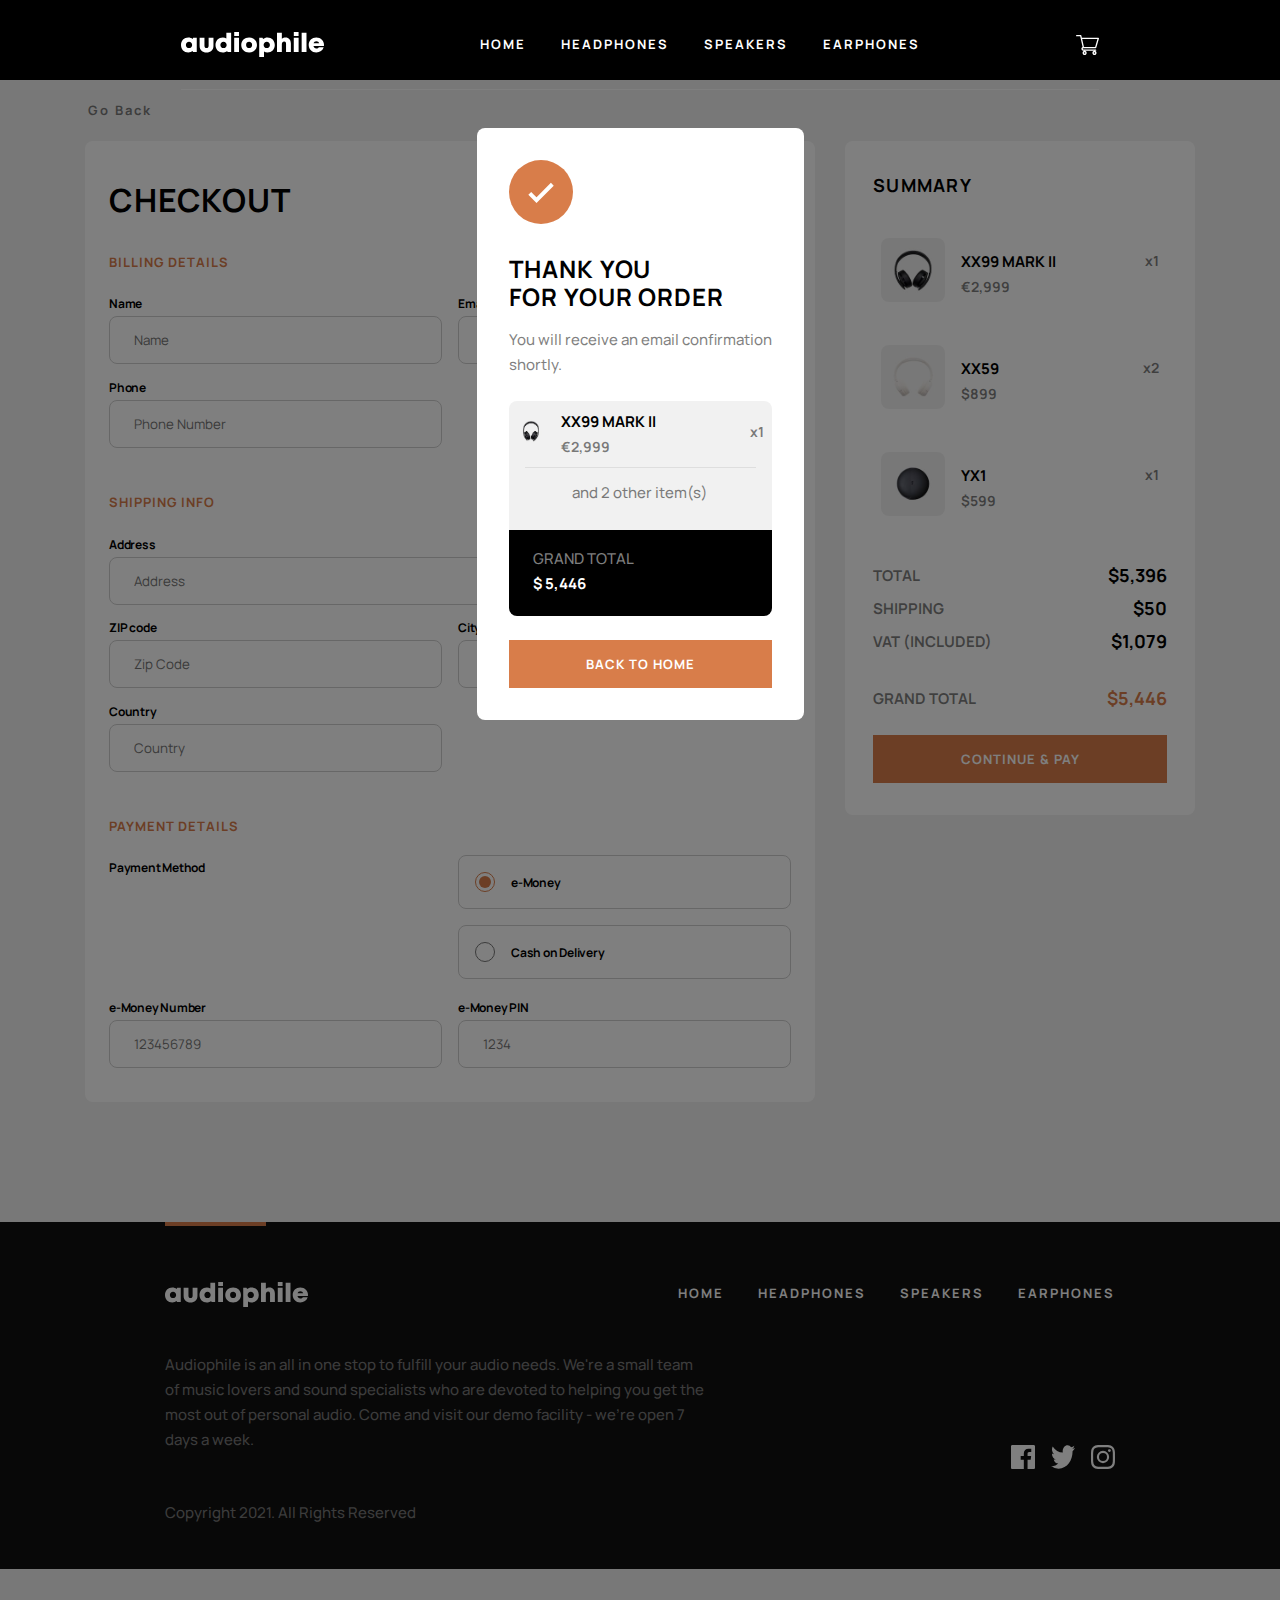
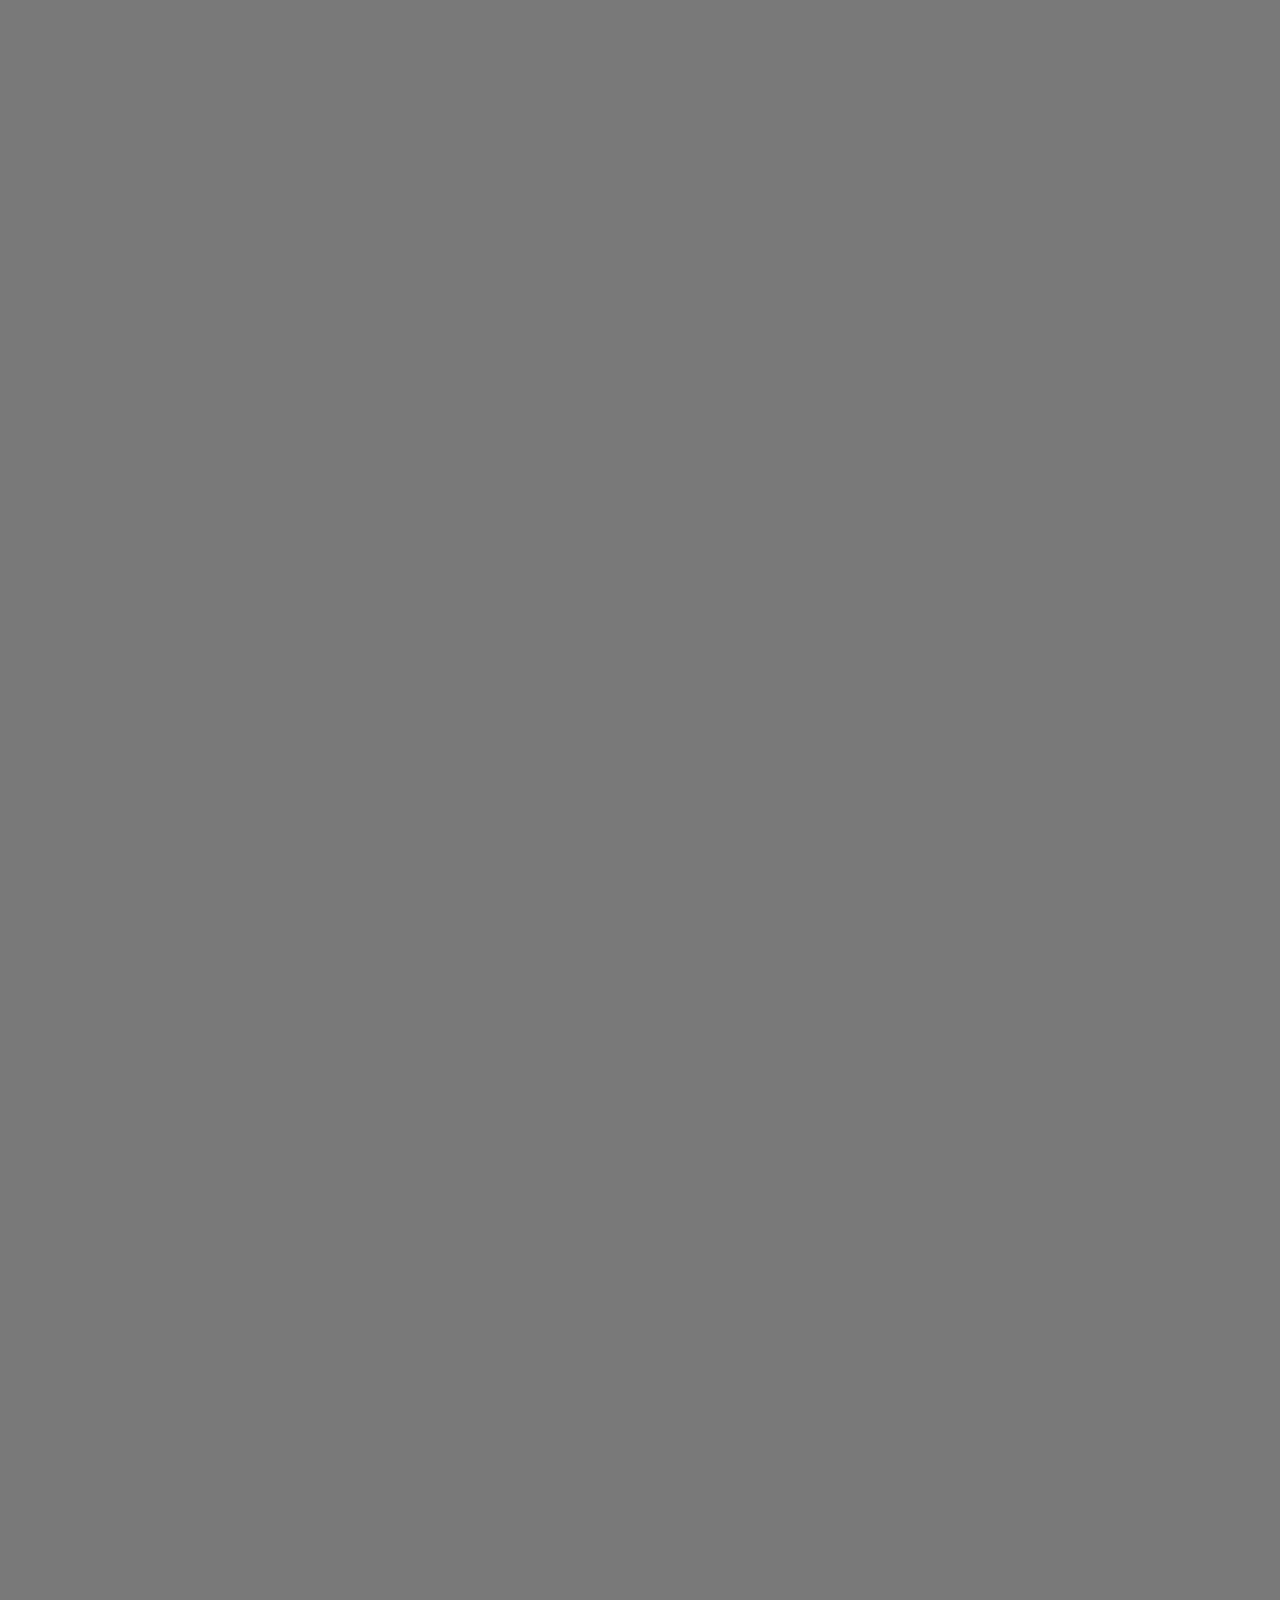
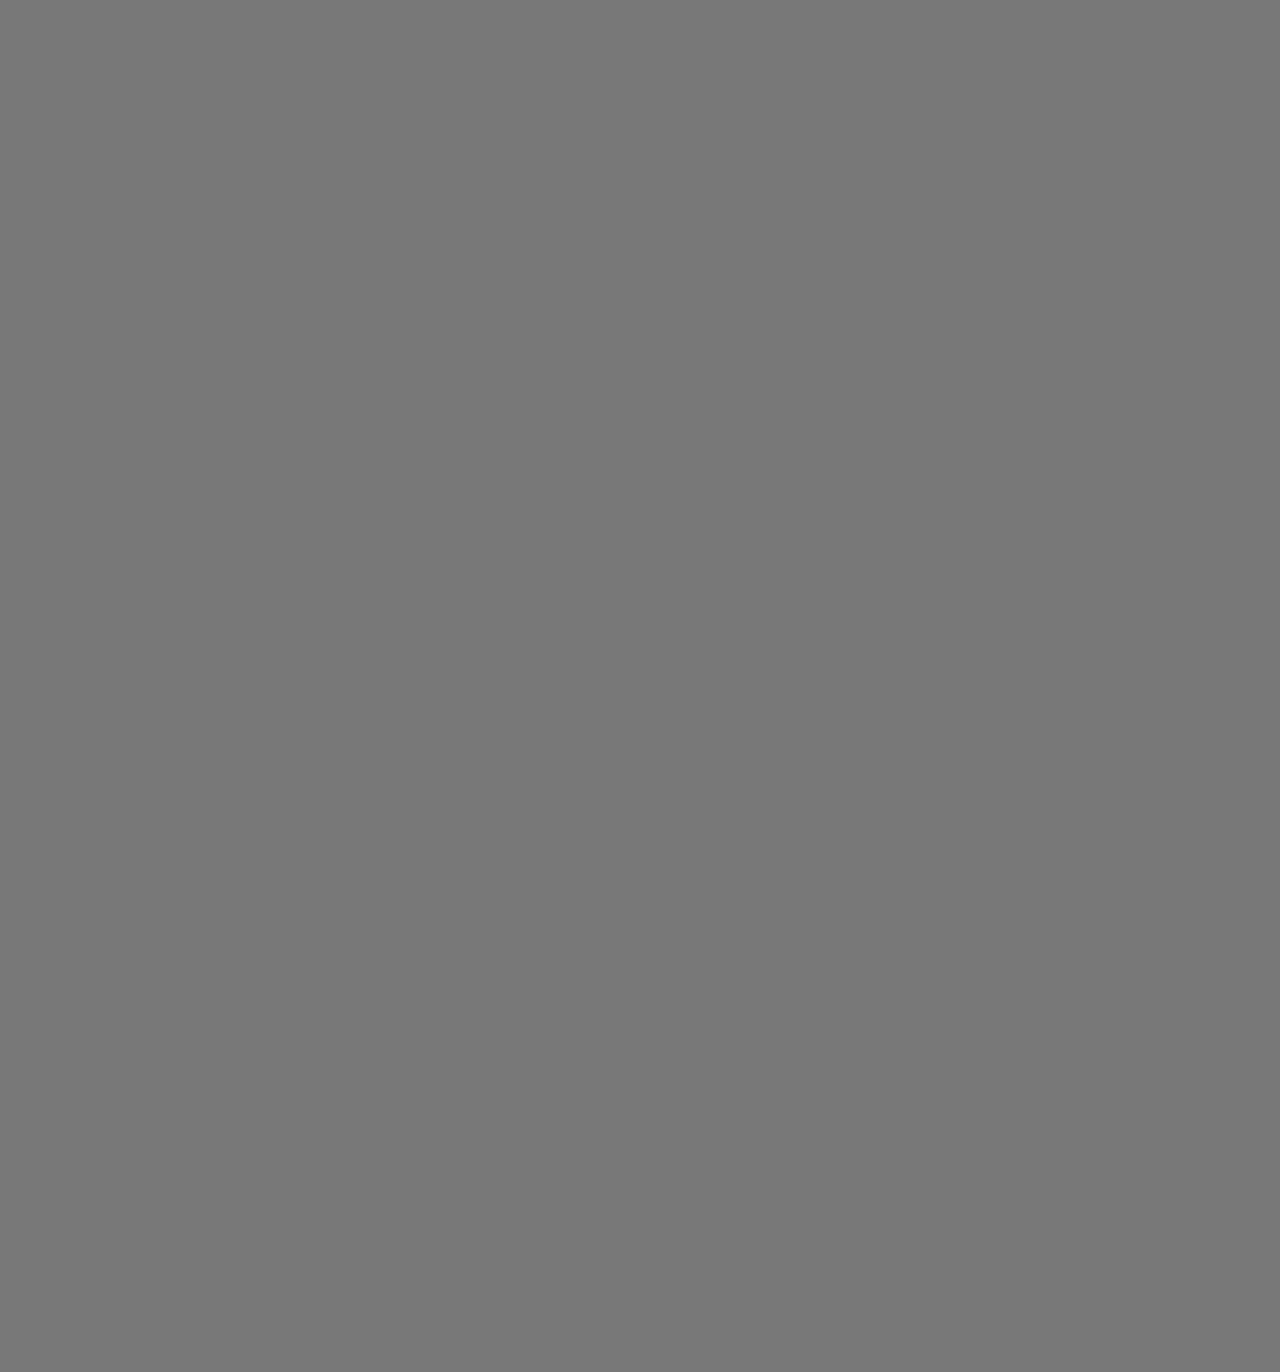
==== checkout-success.html @ 03354e26 "all page design done" ====
<!DOCTYPE html>
<html lang="en">

<head>
    <meta charset="UTF-8">
    <meta name="viewport" content="width=device-width, initial-scale=1.0">
    <link rel="icon" type="image/png" sizes="32x32" href="assets/img/favicon-32x32.png">
    <link rel="preconnect" href="https://fonts.googleapis.com">
    <link rel="preconnect" href="https://fonts.gstatic.com" crossorigin>
    <link href="https://fonts.googleapis.com/css2?family=Manrope:wght@400;500;700&display=swap" rel="stylesheet">
    <link rel="stylesheet" href="styles.css" type="text/css">
    <link rel="stylesheet" href="headphones-category.css" type="text/css">
    <link rel="stylesheet" href="xx99-headphones.css" type="text/css">
    <link rel="stylesheet" href="checkout.css" type="text/css">
    <title>Audiophile | Checkout</title>
</head>

<body>
    <div class="navbar-bg"></div>
    <div class="navbar-container">
        <div class="navbar-mobile">
            <div class="menu-mobile">
                <img src="assets/img/shared/tablet/icon-hamburger.svg" alt="burger-menu">
            </div>
            <a class="logo-mobile" href="index.html">
                <img src="assets/img/shared/desktop/logo.svg" alt="Audiophile-logo">
            </a>
            <div class="navbar-desktop-menu">
                <a href="index.html">home</a>
                <a href="headphones-category.html">headphones</a>
                <a href="#">speakers</a>
                <a href="#">earphones</a>
            </div>
            <div class="cart-mobile">
                <img src="assets/img/shared/desktop/icon-cart.svg" alt="shopping-cart">
            </div>
        </div>
    </div>
    <div class="modal-bg">
        <div class="modal-box-success">
            <div><img src="assets/img/checkout/icon-order-confirmation.svg" alt="order-confirm"></div>
            <div class="confirm-header">thank you <br>for your order</div>
            <div class="confirm-text">You will receive an email confirmation shortly.</div>
            <div class="order-box">
                <div class="cart-item">
                    <div class="cart-img">
                        <img src="assets/img/cart/image-xx99-mark-two-headphones.jpg" alt="XX99 mark 2 headphones">
                    </div>
                    <div class="cart-item-info">
                        <div class="item-name">XX99 MARK II</div>
                        <div class="item-price">€2,999</div>
                    </div>
                    <div class="amount-box">
                        <div class="item-price">
                            x1
                        </div>
                    </div>
                </div>
                <div class="see-more">and 2 other item(s)</div>
                <div class="grand-total-black">
                    <div class="master-total">grand total</div>
                    <div>$ 5,446</div>
                </div>
            </div>
            <a href="index.html">
                <button class="btn-orange">
                    back to home
                </button>
            </a>
        </div>
    </div>
    <div class="go-back">
        <a href="headphones-category.html">go back</a>
    </div>
    <div class="main-content-box">
        <form class="checkout-form">
            <div class="underheader">checkout</div>
            <div class="thirdheader">billing details</div>
            <div class="row-box">
                <div class="named-box">
                    <label for="name">Name</label>
                    <input type="text" class="checkout-input" placeholder="Name" id="name">
                </div>
                <div class="named-box">
                    <label for="email">Email</label>
                    <input type="email" class="checkout-input" placeholder="Email Address" id="email">
                </div>
            </div>
            <div class="bottom-box">
                <label for="phone">Phone</label>
                <input type="tel" class="checkout-input" placeholder="Phone Number" id="phone">
            </div>
            <div class="thirdheader">shipping info</div>
            <div class="full-box">
                <label for="address">Address</label>
                <input type="text" class="checkout-input" placeholder="Address" id="address">
            </div>
            <div class="row-box">
                <div class="named-box">
                    <label for="zip">ZIP code</label>
                    <input type="text" class="checkout-input" placeholder="Zip Code" id="zip">
                </div>
                <div class="named-box">
                    <label for="city">City</label>
                    <input type="text" class="checkout-input" placeholder="City" id="city">
                </div>
            </div>
            <div class="bottom-box">
                <label for="country">Country</label>
                <input type="text" class="checkout-input" placeholder="Country" id="country">
            </div>
            <div class="thirdheader">payment details</div>
            <div class="row-box">
                <div class="payment">payment method</div>
                <div class="radio-box">
                    <label for="e-money" class="radio-button">
                        <input type="radio" name="payment" id="e-money" checked />
                        <p>e-Money</p>
                    </label>
                    <label for="cod" class="radio-button">
                        <input type="radio" name="payment" id="cod" />
                        <p>Cash on Delivery</p>
                    </label>
                </div>
            </div>
            <div class="row-box">
                <div class="named-box">
                    <label for="e-money-number">e-Money Number</label>
                    <input type="tel" class="checkout-input" placeholder="123456789" id="e-money-number">
                </div>
                <div class="named-box">
                    <label for="e-money-pin">e-Money PIN</label>
                    <input type="number" class="checkout-input" placeholder="1234" id="e-money-pin">
                </div>
            </div>
        </form>
        <div class="modal-box">
            <div class="cart-top">
                <div class="cart-top-left">summary</div>
            </div>
            <div class="cart-contents">
                <div class="cart-item">
                    <div class="cart-img">
                        <img src="assets/img/cart/image-xx99-mark-two-headphones.jpg" alt="XX99 mark 2 headphones">
                    </div>
                    <div class="cart-item-info">
                        <div class="item-name">XX99 MARK II</div>
                        <div class="item-price">€2,999</div>
                    </div>
                    <div class="amount-box">
                        <div class="item-price">
                            x1
                        </div>
                    </div>
                </div>
                <div class="cart-item">
                    <div class="cart-img">
                        <img src="assets/img/cart/image-xx59-headphones.jpg" alt="XX59 headphones">
                    </div>
                    <div class="cart-item-info">
                        <div class="item-name">XX59</div>
                        <div class="item-price">$899</div>
                    </div>
                    <div class="amount-box">
                        <div class="item-price">
                            x2
                        </div>
                    </div>
                </div>
                <div class="cart-item">
                    <div class="cart-img">
                        <img src="assets/img/cart/image-yx1-earphones.jpg" alt="YX1 earphones">
                    </div>
                    <div class="cart-item-info">
                        <div class="item-name">YX1</div>
                        <div class="item-price">$599</div>
                    </div>
                    <div class="amount-box">
                        <div class="item-price">
                            x1
                        </div>
                    </div>
                </div>
            </div>
            <div class="cart-totals">
                <div class="totals-left">total</div>
                <div class="totals-right">$5,396</div>
            </div>
            <div class="cart-totals">
                <div class="totals-left">shipping</div>
                <div class="totals-right">$50</div>
            </div>
            <div class="cart-totals">
                <div class="totals-left">vat (included)</div>
                <div class="totals-right">$1,079</div>
            </div>
            <div class="grand-total">
                <div class="totals-left">grand total</div>
                <div class="grand-price">$5,446</div>
            </div>
            <a href="checkout-success.html">
                <button class="btn-orange">
                    continue & pay
                </button>
            </a>
        </div>
    </div>
    <div class="footer">
        <div class="top-rectangle"></div>
        <div class="logo-mobile">
            <img src="assets/img/shared/desktop/logo.svg" alt="Audiophile-logo">
        </div>
        <div class="footer-links">
            <a href="index.html">home</a>
            <a href="headphones-category.html">headphones</a>
            <a href="#">speakers</a>
            <a href="#">earphones</a>
        </div>
        <div class="footer-info">Audiophile is an all in one stop to fulfill your audio needs. We're a small team of
            music lovers and sound specialists who are devoted to helping you get the most out of personal audio. Come
            and visit our demo facility - we’re open 7 days a week.</div>
        <span class="copyright">
            Copyright 2021. All Rights Reserved
        </span>
        <div class="social-media">
            <img src="assets/img/shared/desktop/icon-facebook.svg" alt="facebook">
            <img src="assets/img/shared/desktop/icon-twitter.svg" alt="twitter">
            <img src="assets/img/shared/desktop/icon-instagram.svg" alt="instagram">
        </div>
    </div>
</body>

</html>
---- styles.css ----
* {
    box-sizing: border-box;
    font-family: 'Manrope', sans-serif;
}

:root {
    --primary: #D87D4A;
    --secondary: #101010;
    --tertiary: #F1F1F1;
    --quadrary: #FAFAFA;
    --quintary: #FBAF85;
}

body {
    display: flex;
    flex-direction: column;
    font-size: 15px;
    line-height: 25px;
    font-weight: 500;
    background-color: var(--quadrary);
    margin: 0;
}

h1 {
    font-size: 56px;
    font-weight: 700;
    line-height: 58px;
    letter-spacing: 2px;
    text-transform: uppercase
}

h2 {
    font-size: 40px;
    font-weight: 700;
    line-height: 44px;
    letter-spacing: 1.5px;
    text-transform: uppercase;
}

h3 {
    font-size: 32px;
    font-weight: 700;
    line-height: 36px;
    letter-spacing: 1.15px;
    text-transform: uppercase;
}

h4 {
    font-size: 28px;
    font-weight: 700;
    line-height: 38px;
    letter-spacing: 2px;
    text-transform: uppercase;
}

h5 {
    font-size: 24px;
    font-weight: 700;
    line-height: 38px;
    letter-spacing: 1.7px;
    text-transform: uppercase;
}

h6 {
    font-size: 18px;
    font-weight: 700;
    line-height: 33px;
    letter-spacing: 1.3px;
    text-transform: uppercase;
}

.overline {
    font-size: 14px;
    font-weight: 400;
    line-height: 19px;
    letter-spacing: 10px;
    text-transform: uppercase;
    color: var(--primary);
}

.subtitle {
    font-size: 13px;
    font-weight: 700;
    line-height: 25px;
    letter-spacing: 1px;
    text-transform: uppercase;
    color: var(--primary);
}

#orange-highlight {
    color: #D87D4A;
}

#banner-text {
    color: #787878;
}

.btn-orange {
    font-size: 13px;
    font-weight: 700;
    letter-spacing: 1px;
    text-transform: uppercase;
    border: none;
    color: #FFF;
    background-color: var(--primary);
    padding-right: 30px;
    padding-left: 30px;
    height: 48px;
}

.btn-orange:hover {
    cursor: pointer;
    background-color: var(--quintary);
}

.btn-white {
    font-size: 13px;
    font-weight: 700;
    letter-spacing: 1px;
    text-transform: uppercase;
    border: 1px solid #000;
    background-color: transparent;
    color: #000;
    padding-right: 30px;
    padding-left: 30px;
    height: 48px;
}

.btn-white:hover {
    cursor: pointer;
    background-color: #000;
    color: #FFF;
}

.btn-black {
    font-size: 13px;
    font-weight: 700;
    letter-spacing: 1px;
    text-transform: uppercase;
    background-color: #000;
    border: 1px solid #000;
    margin: 0 auto;
    color: #FFF;
    padding-right: 30px;
    padding-left: 30px;
    height: 48px;
}

.btn-black:hover {
    background-color: #4C4C4C;
    cursor: pointer;
}

.btn-transp {
    font-size: 13px;
    font-weight: 700;
    letter-spacing: 1px;
    text-transform: uppercase;
    border: none;
    opacity: 50%;
    height: 48px;
}

.btn-transp:hover {
    cursor: pointer;
    opacity: 0%;
    color: var(--primary);
}

.navbar-container {
    opacity: 100%;
    border-bottom: 1px solid #FFFFFF0F;
    position:absolute;
    height: 90px;
    width: 100%;
    display: flex;
    padding: 24px;
    z-index: 2;
}

.navbar-mobile {
    display: flex;
    justify-content: space-between;
    align-items: center;
    width: inherit;
}

.navbar-desktop-menu {
    display: none;
    gap: 35px;
}

.menu-mobile, .logo-mobile, .cart-mobile {
    display: flex;
}

.menu-mobile:hover, .logo-mobile:hover, .cart-mobile:hover {
    cursor: pointer;
}

.hero-banner {
    position: relative;
    margin-bottom: 60px;
}

.hero-banner img {
    width: 100%;
    margin-top: -30px;
}

.mobile-img {
    display: block;
}

.tablet-img {
    display: none;
}

.desktop-img {
    display: none;
}

.mobile-banner {
    display: block;
}

.tablet-banner {
    display: none;
}

.desktop-banner {
    display: none;
}

.hero-banner-text {
    position: absolute;
    top: 25%;
    left: 0;
    right: 0;
    margin: 0 auto;
    text-align: center;
    padding: 24px;
    max-width: 328px;
    display: flex;
    flex-direction: column;
    align-items: center;
    justify-content: center;
}

.hero-banner .overline {
    color: #FFFFFF80;
}

.hero-banner-text h1 {
    color: #FFF;
    font-size: 36px;
    line-height: 40px;
    letter-spacing: 1.29px;
}

.hero-main-text {
    color: #FFF;
    opacity: 75%;
    padding-bottom: 28px;
}

.center-aligner {
    margin: 0 auto;
    max-width: 100%;
}

.products {
    display: flex;
    flex-direction: column;
}

.product-container {
    height: 217px;
    width: -webkit-fill-available;
    background-color: transparent;
    display: flex;
    align-items: center;
    padding-left: 24px;
    padding-right: 24px;
    margin-bottom: 16px;
    color: #787878;
}

.product-container:hover {
    cursor: pointer;
}

.container-bg {
    background-color: var(--tertiary);
    border-radius: 8px;
    height: 165px;
    width: 100%;
    position: relative;
    display: flex;
    flex-direction: column;
    justify-content: flex-end;
    align-items: center;
}

.product-img {
    height: fit-content;
    width: auto;
    position: absolute;
    left: 50%;
    top: -52px;
    margin-left: -82px;
}

.product-img img {
    max-height: 150px;
    width: auto;
}

.product-header {
    font-size: 15px;
    font-weight: 700;
    letter-spacing: 1.07px;
    text-transform: uppercase;
    padding-bottom: 15px;
    color: #000;
}

.shop-item {
    font-size: 13px;
    font-weight: 700;
    letter-spacing: 1px;
    text-transform: uppercase;
    display: flex;
    padding-bottom: 20px;
}

.shop-item:hover {
    color: #D87D4A;
}

.orange-arrow {
    font-size: 15px;
    font-weight: 700;
    text-transform: uppercase;
    color: var(--primary);
}

.speaker-product-box {
    background-color: var(--primary);
    width: auto;
    height: 600px;
    margin-left: 24px;
    margin-right: 24px;
    padding-bottom: 24px;
    border-radius: 8px;
    position: relative;
    display: flex;
    flex-direction: column;
    align-items: center;
    text-align: center;
    overflow-x: hidden;
}

.outer-circle, .middle-circle, .smol-circle {
    border-radius: 50%;
    border: 1px solid #FFFFFF80;
    background-color: transparent;
    left: 50%;
}

.outer-circle {
    width: 558px;
    height: 558px;
    position: absolute;
    margin-left: -279px;
    margin-top: -121px;
}

.middle-circle {
    width: 320px;
    height: 320px;
    position: absolute;
    margin-left: -160px;
    margin-top: -2px;
}

.smol-circle {
    width: 279px;
    height: 279px;
    position: absolute;
    margin-left: -139.5px;
    margin-top: 19px;
}

.preview-img-desktop {
    display: none;
}

.preview-img img {
    margin: 55px auto 24px auto;
    max-height: 207px;
}

.preview-header {
    font-size: 36px;
    font-weight: 700;
    color: #FFF;
    letter-spacing: 1.29px;
    line-height: 40px;
    padding-bottom: 24px;
}

.preview-maintext {
    font-size: 15px;
    font-weight: 500;
    color: #FFFFFFBF;
    line-height: 25px;
    padding-left: 24px;
    padding-right: 24px;
    padding-bottom: 24px;
}

.product-header-mobile-black {
    font-size: 28px;
    font-weight: 700;
    letter-spacing: 2px;
    color: #000;
    text-transform: uppercase;
    margin: 24px;
}

.zx7-product-box {
    height: 320px;
    max-width: 100%;
    margin: 24px;
    display: flex;
    flex-direction: column;
    align-items: flex-start;
    justify-content: space-around;
    position: relative;
    overflow-y: hidden;
    border-radius: 8px;
}

.zx7-product-box img {
    max-width: 100%;
    object-fit: cover;
    border-radius: 8px;
    position: absolute;
    z-index: -1;
}

.zx7-mobile {
    display: contents;
}

.zx7-tablet {
    display: none;
}

.zx7-desktop {
    display: none;
}

.yx1-product-box {
    height: fit-content;
    max-width: 100%;
    display: flex;
    flex-direction: column;
}

.yx1-mobile {
    display: contents;
}

.yx1-tablet {
    display: none;
}

.yx1-desktop {
    display: none;
}

.yx1-product-box img {
    margin: 0 24px;
    border-radius: 8px;
}

.yx1-container {
    background-color: var(--tertiary);
    height: 200px;
    margin: 24px;
    display: flex;
    align-items: center;
    border-radius: 8px;
}

.info-box {
    width: 100%;
    height: fit-content;
    text-align: center;
    padding: 0 24px;
    margin-top: 100px;
    display: flex;
    flex-direction: column;
}

.info-box img {
    max-height: 300px;
    border-radius: 8px;
}

.info-text-box {
    display: flex;
    flex-direction: column;
}

.info-img-mobile {
    display: block;
}

.info-img-tablet {
    display: none;
}

.info-img-desktop {
    display: none;
}


.info-text {
    color: #787878;
}

.footer {
    background-color: var(--secondary);
    color: #787878;
    width: 100%;
    height: fit-content;
    display: flex;
    flex-direction: column;
    align-items: center;
    margin-top: 120px;
}

.top-rectangle {
    background-color: var(--primary);
    height: 4px;
    width: 101px;
    margin: 0px auto 48px 137px;
}

.footer-links {
    margin: 48px auto;
    display: flex;
    flex-direction: column;
    text-align: center;
    gap: 10px;
}


a {
    text-decoration: none;
    color: #FFF;
    font-size: 13px;
    font-weight: 700;
    letter-spacing: 2px;
    line-height: 25px;
    text-transform: uppercase;
    padding-top: 10px;
    padding-bottom: 10px;
}

a:hover {
    cursor: pointer;
    color: var(--primary);
}

.btn-orange a:hover {
    cursor: pointer;
    color: #FFF;
}

.footer-info {
    margin: 0 24px;
    text-align: center;
    padding-bottom: 48px;
}

.copyright {
    display: inline;
}

.social-media {
    display: flex;
    margin: 48px;
    gap: 16px;
}

.social-media:hover {
    cursor: pointer;
    background: var(--primary);
}

.modal-bg-menu {
    background-color: #00000080;
    height: 820%;
    width: 100%;
    position: absolute;
    z-index: 1;
}

.modal-box-menu {
    position: relative;
    height: fit-content;
    width: auto;
    background-color: #fff;
    border-radius: 0 0 8px 8px;
    margin-top: 90px;
    padding: 32px 28px;
    z-index: 2;
}

@media (min-width: 768px) {
    .navbar-container {
        border-bottom: none;
        padding: 40px;
    }

    .navbar-mobile {
        border-bottom: 1px solid #FFFFFF0F;
        padding-bottom: 40px;
    }

    .hero-banner {
        margin-bottom: 100px;
    }
    
    .products {
        flex-direction: row;
        margin: 16px 40px;
        max-width: 100%;
        gap: 10px;
        padding-bottom: 40px;
    }

    .product-container {
        padding-left: 0;
        padding-right: 0;
    }

    .mobile-img {
        display: none;
    }

    .tablet-img {
        display: contents;
    }

    .hero-banner-text {
        max-width: 390px;
    }

    .hero-banner-text h1 {
        font-size: 56px;
        line-height: 58px;
        letter-spacing: 2px;
        max-width: 400px;
    }

    .speaker-product-box {
        margin: 0 40px;
        height: 720px;
    }

    .preview-img img {
        margin-bottom: 82px;
    }

    .preview-header {
        font-size: 56px;
        line-height: 58px;
        letter-spacing: 2px;
    }

    .preview-maintext {
        max-width: 379px;
    }

    .outer-circle {
        height: 944px;
        width: 944px;
        margin-left: -472px;
        margin-top: -288px;
    }
    
    .middle-circle {
        height: 542px;
        width: 542px;
        margin-left: -271px;
        margin-top: -87px;
    }
    
    .smol-circle {
        height: 472px;
        width: 472px;
        margin-left: -236px;
        margin-top: -52px;
    }
    
    .btn-black {
        position: relative;
        margin-top: 20px;
    }
    
    .zx7-product-box {
        margin: 32px 40px;
    }
    
    .zx7-mobile {
        display: none;
    }
    
    .zx7-tablet {
        display: contents;
    }
    
    .yx1-mobile {
        display: none;
    }
    
    .yx1-tablet  {
        display: contents;
    }
    
    .yx1-product-box img {
        max-height: 320px;
        margin: 0;
    }
    
    .yx1-product-box {
        flex-direction: row;
        max-width: 100%;
        padding: 0 40px;
        gap: 10px;
        justify-content: center;
    }
    
    .yx1-container {
        margin: 0;
        height: auto;
        width: -webkit-fill-available;
    }
    
    .info-img-mobile {
        display: none;
    }
    
    .info-img-tablet {
        display: block;
    }
    
    h4 {
        max-width: 573px;
        margin: 40px auto 32px auto;
        font-size: 40px;
        line-height: 44px;
    }
    
    .info-text {
        max-width: 573px;
        margin: auto;
    }
    
    .top-rectangle {
        margin-left: 40px;
    }
    
    .logo-mobile {
        margin: 8px auto 0 40px;
    }
    
    .footer-links {
        flex-direction: row;
        margin-left: 40px;
        margin-right: auto;
        gap: 34px;
    }
    
    .footer-info {
        text-align: left;
        margin-left: 40px;
        margin-right: 40px;
    }
    
    .copyright {
        display: flex;
        margin-right: auto;
        margin-left: 40px;
    }
    
    .social-media {
        position: relative;
        margin: 0 40px 20px auto;
        bottom: 28px;
    }
}

@media (min-width: 1280px) {
    .navbar-container {
        border-bottom: none;
    }
    
    .menu-mobile {
        display: none;
    }
    
    .navbar-mobile {
        margin: -40px 141px;
        padding-bottom: 0;
    }
    
    .navbar-desktop-menu {
        display: flex;
    }
    
    .navbar-mobile a {
        gap: 35px;
    }
    
    .navbar-mobile .logo-mobile {
        margin: 0;
    }
    
    .navbar-mobile .cart-mobile {
        margin: 0;
    }
    
    .tablet-img {
        display: none;
    }
    
    .desktop-img {
        display: block;
    }
    
    .hero-banner-text {
        margin: 0 165px;
        text-align: left;
        align-items: flex-start;
        padding: 0;
    }
    
    .hero-main-text {
        max-width: 349px;
    }

    .product-container {
        width: -webkit-fill-available;
    }
    
    .speaker-product-box {
        flex-direction: row;
        justify-content: space-evenly;
        height: 560px;
        overflow: hidden;
        max-width: 1110px;
    }

    .outer-circle {
        height: 944px;
        width: 944px;
        margin-left: -672px;
        margin-top: 288px;
    }
    
    .middle-circle {
        height: 542px;
        width: 542px;
        margin-left: -467px;
        margin-top: 276px;
    }
    
    .smol-circle {
        height: 472px;
        width: 472px;
        margin-left: -432px;
        margin-top: 276px;
    }
    
    .preview-img {
        display: none;
    }
    
    .preview-img-desktop {
        display: block;
        position: absolute;
        left: 50%;
        margin-left: -402px;
    }
    
    .preview-img-desktop img {
        max-height: 420px;
        position: relative;
        margin-top: 200px;
        margin-left: 35px;
    }

    .zx9-maintext {
        display: flex;
        flex-direction: column;
        align-items: flex-start;
        text-align: left;
        position: absolute;
        left: 50%;
        margin-left: 116px;
    }

    .zx9-maintext .preview-maintext {
        padding-left: 0;
    }

    .zx9-maintext .btn-black {
        margin-left: 0;
    }

    .products {
        margin: 0 165px;
        gap: 30px;
        max-width: 1110px;
    }

    .speaker-product-box {
        margin: 0 165px;
    }

    .zx7-tablet {
        display: none;
    }

    .zx7-desktop {
        display: contents;
    }
    
    .zx7-product-box {
        margin: 48px 165px;
        align-items: center;
    }

    .zx7-product-box .product-header-mobile-black {
        position: absolute;
        right: 50%;
        margin-right: 160px;
    }

    .yx1-tablet {
        display: none;
    }

    .yx1-desktop {
        display: contents;
    }

    .yx1-product-box {
        margin: 0 165px;
        padding: 0;
    }

    .yx1-container {
        max-width: 560px;
    }

    .info-img-tablet {
        display: none;
    }

    .info-img-desktop {
        display: contents;
    }

    .info-box img {
        max-height: fit-content;
        width: 490px;
    }

    .info-box {
        flex-direction: row;
        justify-content: center;
        align-items: center;
        padding: 0 165px;
    }

    .info-text-box {
        flex-direction: column;
        text-align: left;
    }

    h4 {
        max-width: 500px;
    }

    .info-text {
        max-width: 445px;
        margin: 0;
    }

    .footer {
        align-items: flex-start;
    }

    .top-rectangle {
        margin-left: 165px;
    }

    .logo-mobile {
        margin-left: 165px;
    }

    .footer-links {
        margin: 0 165px 0 auto;
        position: relative;
        top: -36px;
    }

    .footer-info {
        margin-left: 165px;
        width: 540px;
    }

    .copyright {
        margin-left: 165px;
    }

    .social-media {
        margin-right: 165px;
        bottom: 80px;
    }

    .modal-bg-menu {
        display: none;
    }
}
---- xx99-headphones.css ----
.modal-bg {
    background-color: #00000080;
    height: 820%;
    width: 100%;
    position: absolute;
    z-index: 1;
}

.modal-box {
    position: relative;
    height: fit-content;
    width: 327px;
    background-color: #fff;
    border-radius: 8px;
    margin-top: 128px;
    margin-right: 24px;
    margin-left: auto;
    padding: 32px 28px;
    z-index: 2;
}

.cart-top {
    display: flex;
    justify-content: space-between;
    margin-bottom: 32px;
}

.cart-top-left {
    font-size: 18px;
    font-weight: 700;
    text-transform: uppercase;
    letter-spacing: 1.29px;
}

.cart-top-right a {
    color: #00000080;
    text-decoration: underline;
    text-transform: capitalize;
    letter-spacing: normal;
}

.cart-top-right a:hover {
    color: #D87D4A;
    cursor: pointer;
}

.cart-contents {
    display: flex;   
    flex-direction: column;
    gap: 20px;
}

.cart-item {
    display: flex;
    justify-content: space-between;
    align-items: center;
}

.cart-img img {
    height: 64px;
    width: 64px;
    border-radius: 8px;
}

.cart-item .amount-box .reduce-amount {
    height: 32px;
    width: 32px;
}

.cart-item .amount-box input {
    height: 32px;
    width: 32px;
}

.cart-item .amount-box .increase-amount {
    height: 32px;
    width: 32px;
}

.cart-item-info {
    display: flex;
    flex-direction: column;
    align-items: flex-start;
    width: 95px;
}

.item-name {
    font-weight: 700;
}

.item-price {
    font-size: 14px;
    font-weight: 700;
    color: #00000080;
    letter-spacing: 0px;
}

.cart-totals {
    display: flex;
    justify-content: space-between;
    text-transform: uppercase;
    font-weight: 700;
    margin-top: 32px;
    margin-bottom: 24px;
}

.totals-left {
    color: #00000080;
}

.totals-right {
    color: #000;
    font-size: 18px;
}

.modal-box .btn-orange {
    width: 100%;
}

.navbar-container {
    z-index: 2;
}

.navbar-bg {
    background-color: #000;
    width: 100%;
    height: 80px;
}

.go-back a {
    display: none;
}

.product-image-tablet {
    display: none;
}

.product-text-box {
    align-items: flex-start;
    text-align: left;
}

.amount-box {
    display: flex;
    gap: 16px;
    align-items: center;
}

.product-text-box .btn-orange {
    margin-top: 0;
}

.product-price {
    font-size: 18px;
    font-weight: 700;
    letter-spacing: 1.29px;
    color: #000;
    padding-top: 16px;
    padding-bottom: 16px;
}

input {
    width: 40px;
    height: 48px;
    border: none;
    background-color: #F1F1F1;
    border-left: none;
    border-right: none;
    margin: 0;
    text-align: center;
}

.reduce-amount, .increase-amount {
    height: 48px;
    width: 40px;
    margin: 0 -3px;
    border: none;
    color: #00000080;
    font-weight: 700;
}

.features-box {
    display: flex;
    flex-direction: column;
    margin: 88px 24px
}

.underheader {
    font-size: 24px;
    font-weight: 700;
    letter-spacing: .86px;
    line-height: 36px;
    text-transform: uppercase;
    margin-bottom: 24px;
    text-align: center;
}

.product-text-box .underheader {
    color: #000;
    text-align: left;
}

.features-box .underheader {
    text-align: left;
}

.features-maintext {
    color: #787878;
    margin-bottom: 88px;
}

.stuff-inside {
    display: flex;
    flex-direction: column;
}

.stuff-list {
    display: flex;
    flex-direction: column;
    line-height: 25px;
    margin-bottom: 8px;
}

.stuff-amount {
    color: #D87D4A;
    font-weight: 700;
}

.stuff-thing {
    padding-left: 24px;
    font-weight: 500;
    color: #787878;
    text-transform: capitalize;
}

.image-set {
    display: flex;
    flex-direction: column;
    max-width: 100%;
    margin: 0 24px 80px 24px;
}

.left-images {
    display: flex;
    flex-direction: column;
    align-items: center;
    gap: 20px;
    margin-bottom: 20px;
}

.right-image {
    display: flex;
    justify-content: center;
}

.left-images img {
    max-height: 174px;
    border-radius: 8px;
}

.right-image img {
    max-height: 368px;
    border-radius: 8px;
}

.recommendations {
    display: flex;
    flex-direction: column;
    align-items: center;
    max-width: 100%;
    margin: 0 24px 100px 24px;
}

.rec-item {
    display: flex;
    flex-direction: column;
    align-items: center;
    max-width: -webkit-fill-available;;
}

.rec-img-bg-mobile, .rec-img-bg-tablet, .rec-img-bg-desktop {
    border-radius: 8px;
}

.rec-img-bg-tablet {
    display: none;
}

.rec-img-bg-desktop {
    display: none;
}

.rec-item img {
    max-width: 100%;
    border-radius: 8px;
}

.rec-item .underheader {
    margin: 32px auto;
}

.rec-item .btn-orange {
    margin-bottom: 56px;
}



@media (min-width: 768px) {
    .modal-bg {
        height: 538%;
    }

    .go-back a {
        display: block;
        line-height: 25px;
        text-transform: capitalize;
        color: #00000080;
        margin-top: 33px;
        margin-left: 40px;
    }

    .product-image-mobile {
        display: none;
    }

    .product-image-tablet {
        display: contents;
    }

    .underheader {
        color: #000;
        margin: 17px auto 32px 0;
        font-weight: 700;
        font-size: 32px;
    }

    .center-aligner .product-container-preview {
        display: flex;
        flex-direction: row;
        gap: 69px;
        margin-top: 24px;
    }

    .center-aligner .product-container-preview .product-bg {
        height: 480px;
        width: 480px;
    }
    
    .product-image-tablet img {
        height: 318px;
        margin-top: 70px;
        margin-left: -106px;
    }

    .features-box {
        margin: 88px 40px;
    }
    
    .stuff-inside {
        flex-direction: row;
        justify-content: space-between;
    }

    .stuff-list {
        margin-right: auto;
        margin-left: 170px;
    }

    .image-set {
        flex-direction: row;
        justify-content: center;
        gap: 18px;
    }

    .recommendations {
        flex-direction: row;
        gap: 11px;
        margin: 0 40px 100px 40px;
    }

    .rec-img-bg-mobile {
        display: none;
    }

    .rec-img-bg-tablet {
        display: contents;
    }
}

@media (min-width: 1280px) {
    .modal-bg {
        height: 508%;
    }

    .recommendations {
        margin: 0 165px 100px 165px;
        max-width: 1110px;
    }

    .rec-img-bg-tablet {
        display: none;
    }

    .rec-img-bg-desktop {
        display: contents;
    }

    .product-bg .product-image-desktop img {
        margin-top: -80px;
        margin-left: -468px;
    }

    .features-box {
        max-width: 1110px;
        margin: 0 auto;
        flex-direction: row;
        gap: 125px;
    }
    .features-text {
        max-width: 635px;
    }

    .stuff-inside {
        flex-direction: column;
    }

    .stuff-list {
        margin-left: 0;
        margin-bottom: auto;
    }
    .stuff-amount {
        padding-bottom: 8px;
    }

    .left-images img {
        max-height: 280px;
        border-radius: 8px;
    }
    
    .right-image img {
        max-height: 592px;
        border-radius: 8px;
    }
}
---- checkout.css ----
body {
    background-color: #F1F1F1;
    height: 100%;
    width: 100%;
    overflow-x: hidden;
}

body .go-back a {
    display: block;
    color: #00000080;
    margin: 8px 24px;
}

label {
    font-size: 12px;
    font-weight: 700;
    letter-spacing: -.21px;
}

.main-content-box .modal-box {
    z-index: 0;
}

.modal-box-success {
    position: relative;
    height: fit-content;
    width: 327px;
    background-color: #fff;
    border-radius: 8px;
    margin: 128px auto auto auto;
    padding: 32px;
    z-index: 2;
}

.row-box {
    display: flex;
    flex-direction: column;
}

.named-box {
    display: flex;
    flex-direction: column;
}

.bottom-box {
    margin-bottom: 32px;
}

.main-content-box {
    display: flex;
    flex-direction: column;
    margin: 0 24px;
}

.checkout-form {
    display: flex;
    flex-direction: column;
    background-color: #fff;
    border-radius: 8px;
    padding: 24px;
}

.thirdheader {
    font-size: 13px;
    font-weight: 700;
    letter-spacing: .93px;
    line-height: 25px;
    text-transform: uppercase;
    color: #D87D4A;
    margin-bottom: 16px;
}

.checkout-form input {
    width: 100%;
    text-align: left;
    padding-left: 24px;
    border-radius: 8px;
    background-color: #fff;
    border: 1px solid #CFCFCF;
}

.checkout-form .underheader {
    text-align: left;
}
  
.checkout-input {
    margin-bottom: 10px;

}
  
.payment {
    font-size: 12px;
    font-weight: 700;
    letter-spacing: -.21px;
    text-transform: capitalize;
    width: 50%;
}

.radio-box  {
    width: 100%;
}

.radio-button {
    display: flex;
    align-items: center;
    border: 1px solid #CFCFCF;
    border-radius: 8px;
    margin-bottom: 16px;
}

.radio-box input[type="radio"] {
    width: 20px;
    height: 20px;
    margin: 16px;
}

.radio-box input[type="radio"]:checked {
    accent-color: #D87D4A;
}

.radio-button input[type="radio"]:checked {
    border: 1px solid #D87D4A;
}

.radio-button p {
    min-width: 94px;
}

.modal-box {
    margin: 32px 0 0 0;
    width: 100%;
}

.cart-contents {
    margin-bottom: 32px;
}

.cart-item {
    justify-content: flex-start;
}

.cart-item-info {
    margin-left: 16px;
}

.amount-box {
    margin-left: auto;
}

.cart-totals {
    margin-bottom: 8px;
    margin-top: 0;
}

.grand-total {
    margin-top: 32px;
    margin-bottom: 24px;
    display: flex;
    justify-content: space-between;
    text-transform: uppercase;
    font-weight: 700;
}

.grand-price {
    color: #D87D4A;
    font-size: 18px;
}

.confirm-header {
    font-size: 24px;
    font-weight: 700;
    letter-spacing: .86px;
    line-height: 28px;
    text-transform: uppercase;
    width: 263px;
    margin-top: 24px;
    margin-bottom: 16px;
}

.confirm-text {
    font-weight: 500;
    line-height: 25px;
    color: #00000080;
    width: 263px;
}

.order-box {
    background-color: #F1F1F1;
    border-radius: 8px;
    margin: 24px 0;
}

.order-box img {
    height: 32px;
    width: 28px;
}

.cart-item {
    padding: 8px;
}

.see-more {
    padding: 12px 0 25px 0;
    margin: 0 16px 0 16px;
    border-top: 1px solid #00000014;
    color: #00000080;
    text-align: center;
}

.grand-total-black {
    background-color: #000;
    color: #FFF;
    border-radius: 0 0 8px 8px;
    text-transform: uppercase;
    padding: 16px 24px 20px 24px;
    font-weight: 700;
}

.master-total {
    color: #FFFFFF80;
    font-weight: 500;
}



.modal-box-success .btn-orange {
    width: 100%;
}


@media (min-width: 768px) {
    .go-back {
        margin-left: 20px;
    }

    .main-content-box {
        margin: 0 40px;
    }

    .row-box {
        flex-direction: row;
        gap: 16px;
    }

    .named-box {
        width: 50%;
    }

    .bottom-box {
        max-width: 50%;
        padding-right: 8px;
    }

    .radio-box {
        width: 50%;
    }
}

@media (min-width: 1280px) {
    .main-content-box {
        flex-direction: row;
        justify-content: center;
        gap: 30px;
    }

    .go-back {
        position: relative;
        left: 50%;
        margin-left: -576px;
    }

    .checkout-form {
        width: 730px;
    }

    .modal-box {
        width: 350px;
        margin: 0;
    }

    .amount-box {
        margin-top: 10px;
        margin-bottom: auto;
    }
}
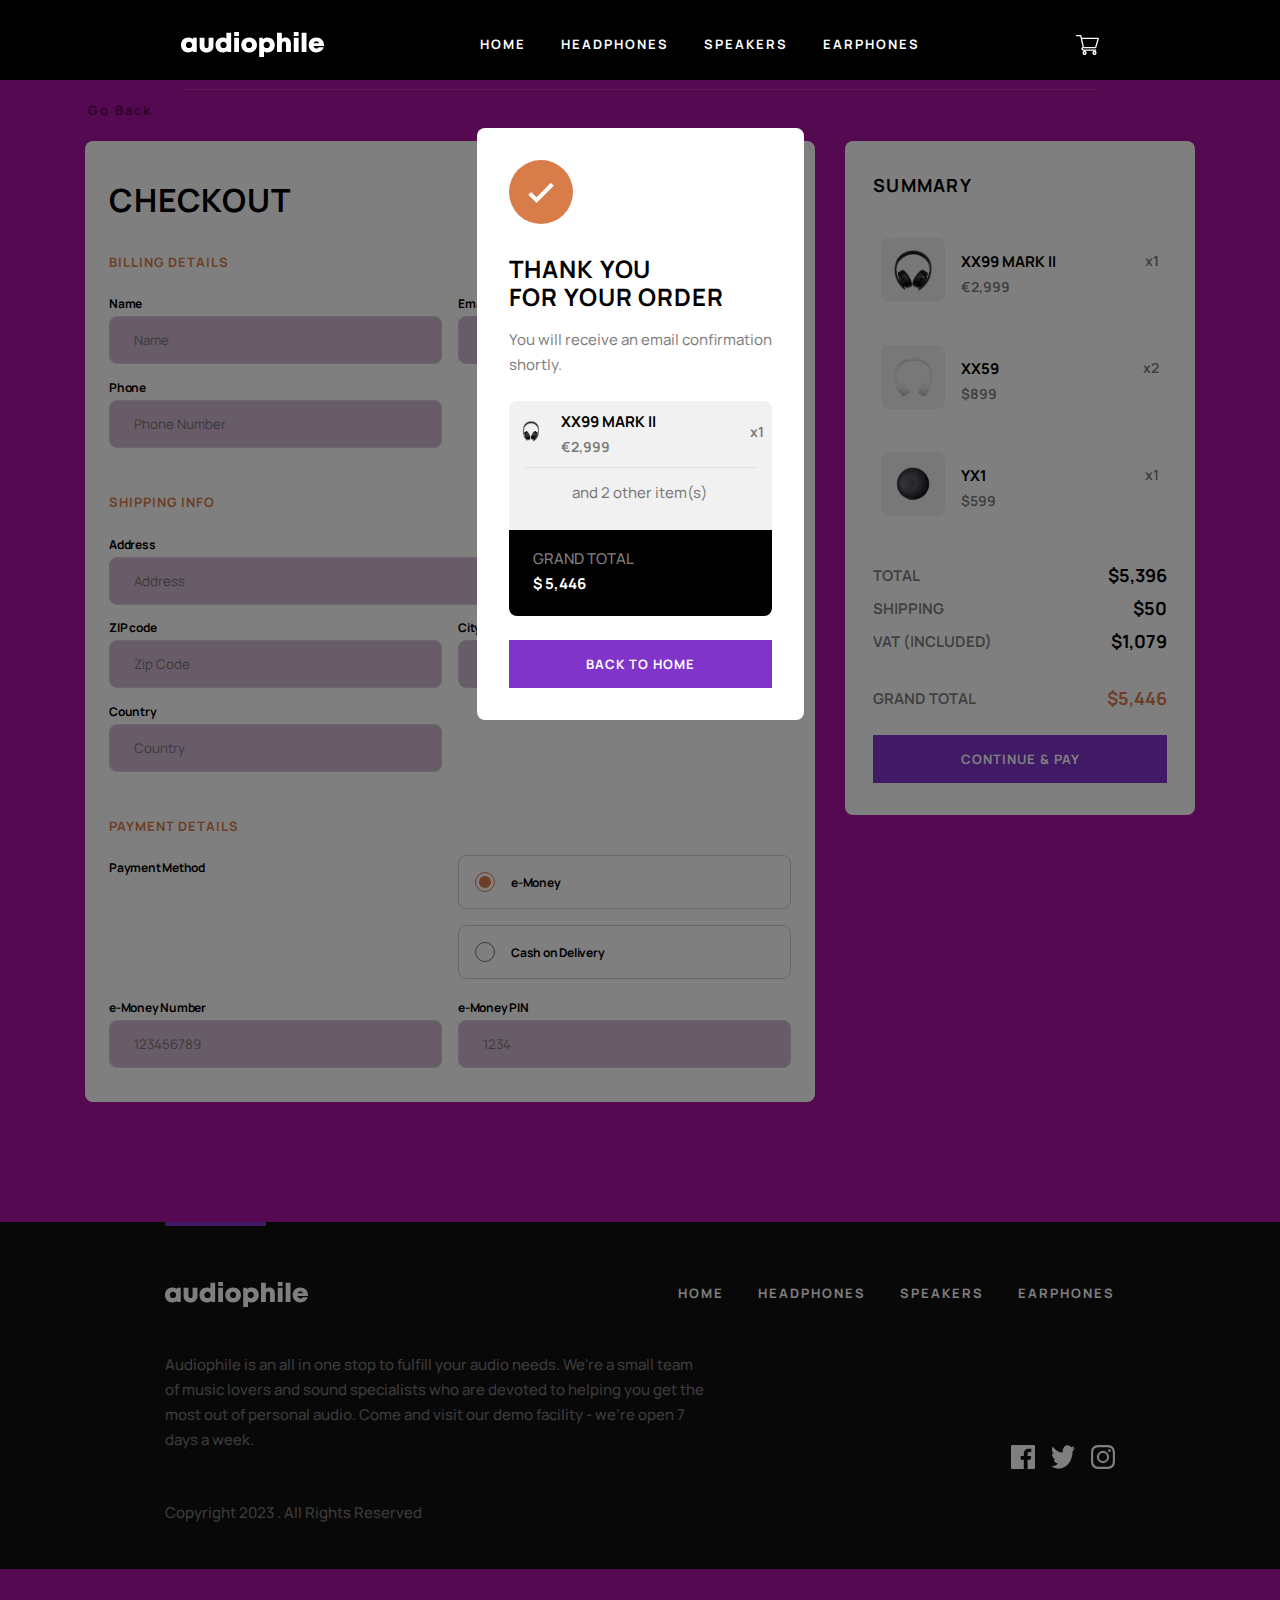
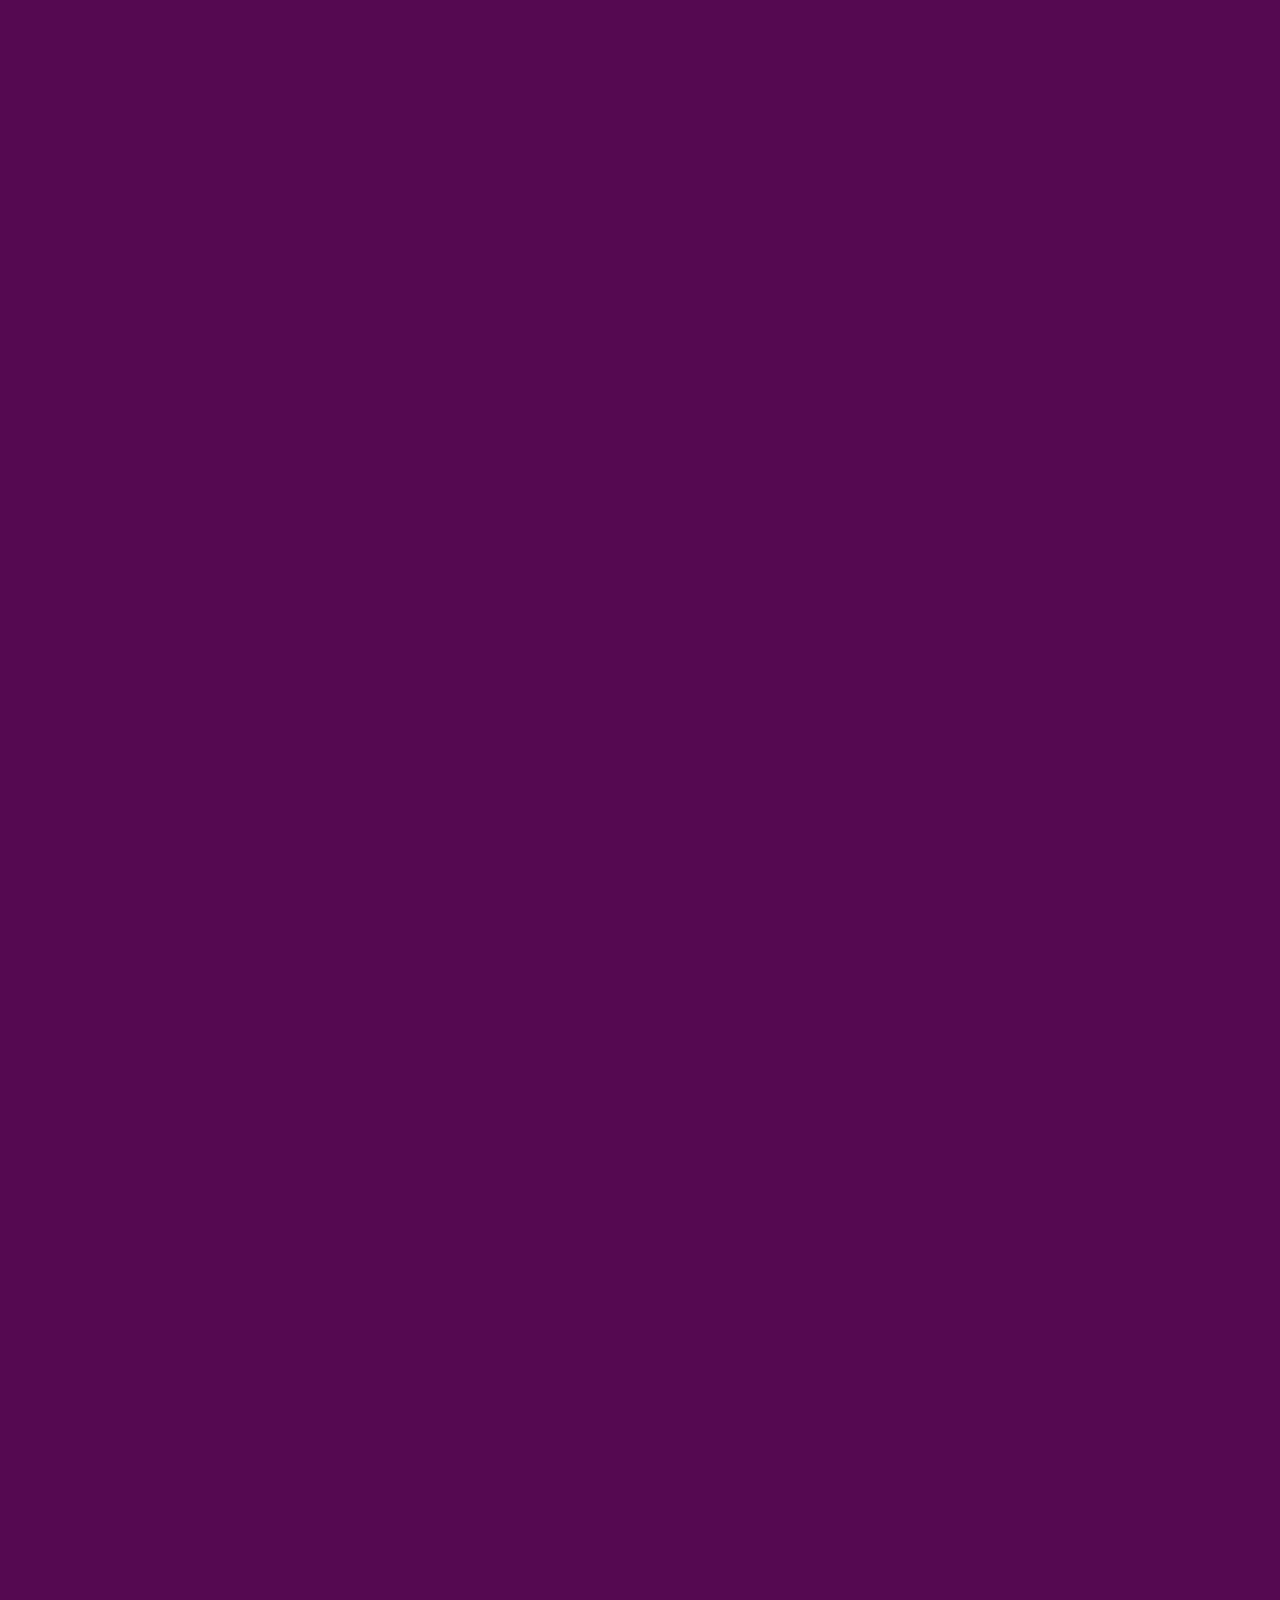
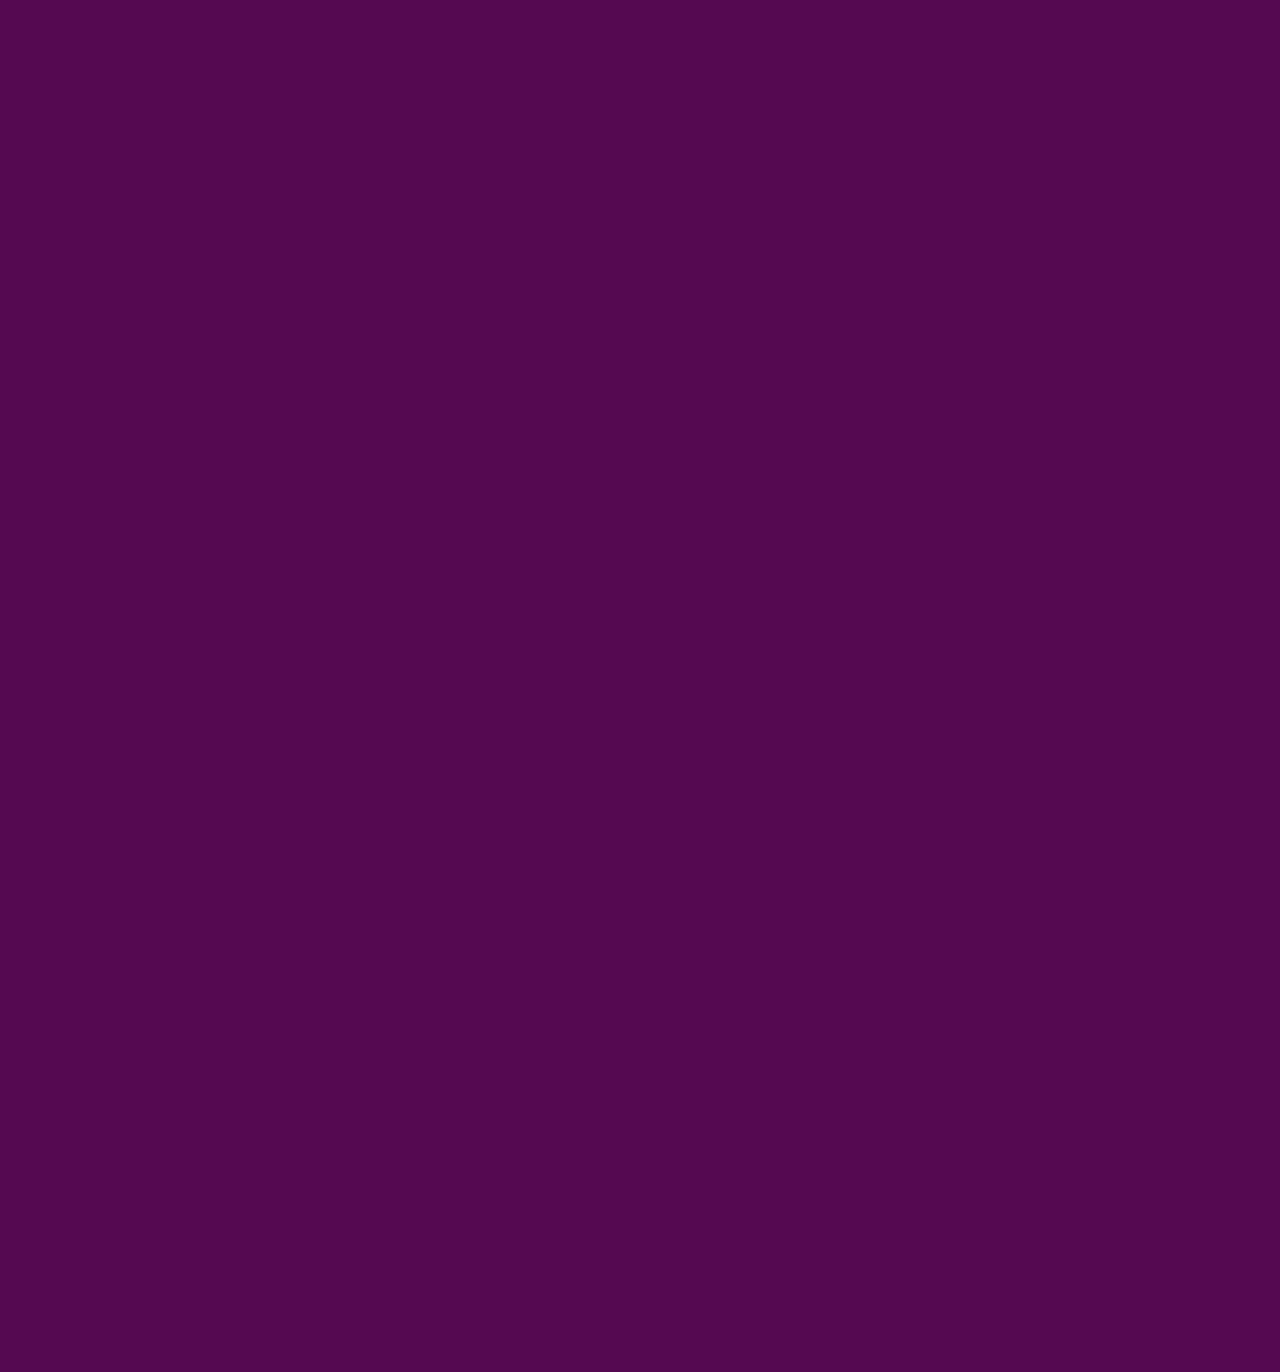
==== commit 0c88cd38: "change color" ====
--- a/checkout-success.html
+++ b/checkout-success.html
@@ -220,7 +220,8 @@
             music lovers and sound specialists who are devoted to helping you get the most out of personal audio. Come
             and visit our demo facility - we’re open 7 days a week.</div>
         <span class="copyright">
-            Copyright 2021. All Rights Reserved
+            Copyright 2023
+            . All Rights Reserved
         </span>
         <div class="social-media">
             <img src="assets/img/shared/desktop/icon-facebook.svg" alt="facebook">
--- a/styles.css
+++ b/styles.css
@@ -1,10 +1,11 @@
+
 * {
     box-sizing: border-box;
     font-family: 'Manrope', sans-serif;
 }
 
 :root {
-    --primary: #D87D4A;
+    --primary: #8134ca;
     --secondary: #101010;
     --tertiary: #F1F1F1;
     --quadrary: #FAFAFA;
--- a/checkout.css
+++ b/checkout.css
@@ -1,5 +1,5 @@
 body {
-    background-color: #F1F1F1;
+    background-color: #aa12a2;
     height: 100%;
     width: 100%;
     overflow-x: hidden;
@@ -75,7 +75,7 @@
     text-align: left;
     padding-left: 24px;
     border-radius: 8px;
-    background-color: #fff;
+    background-color: #d1b8d0;
     border: 1px solid #CFCFCF;
 }
 
